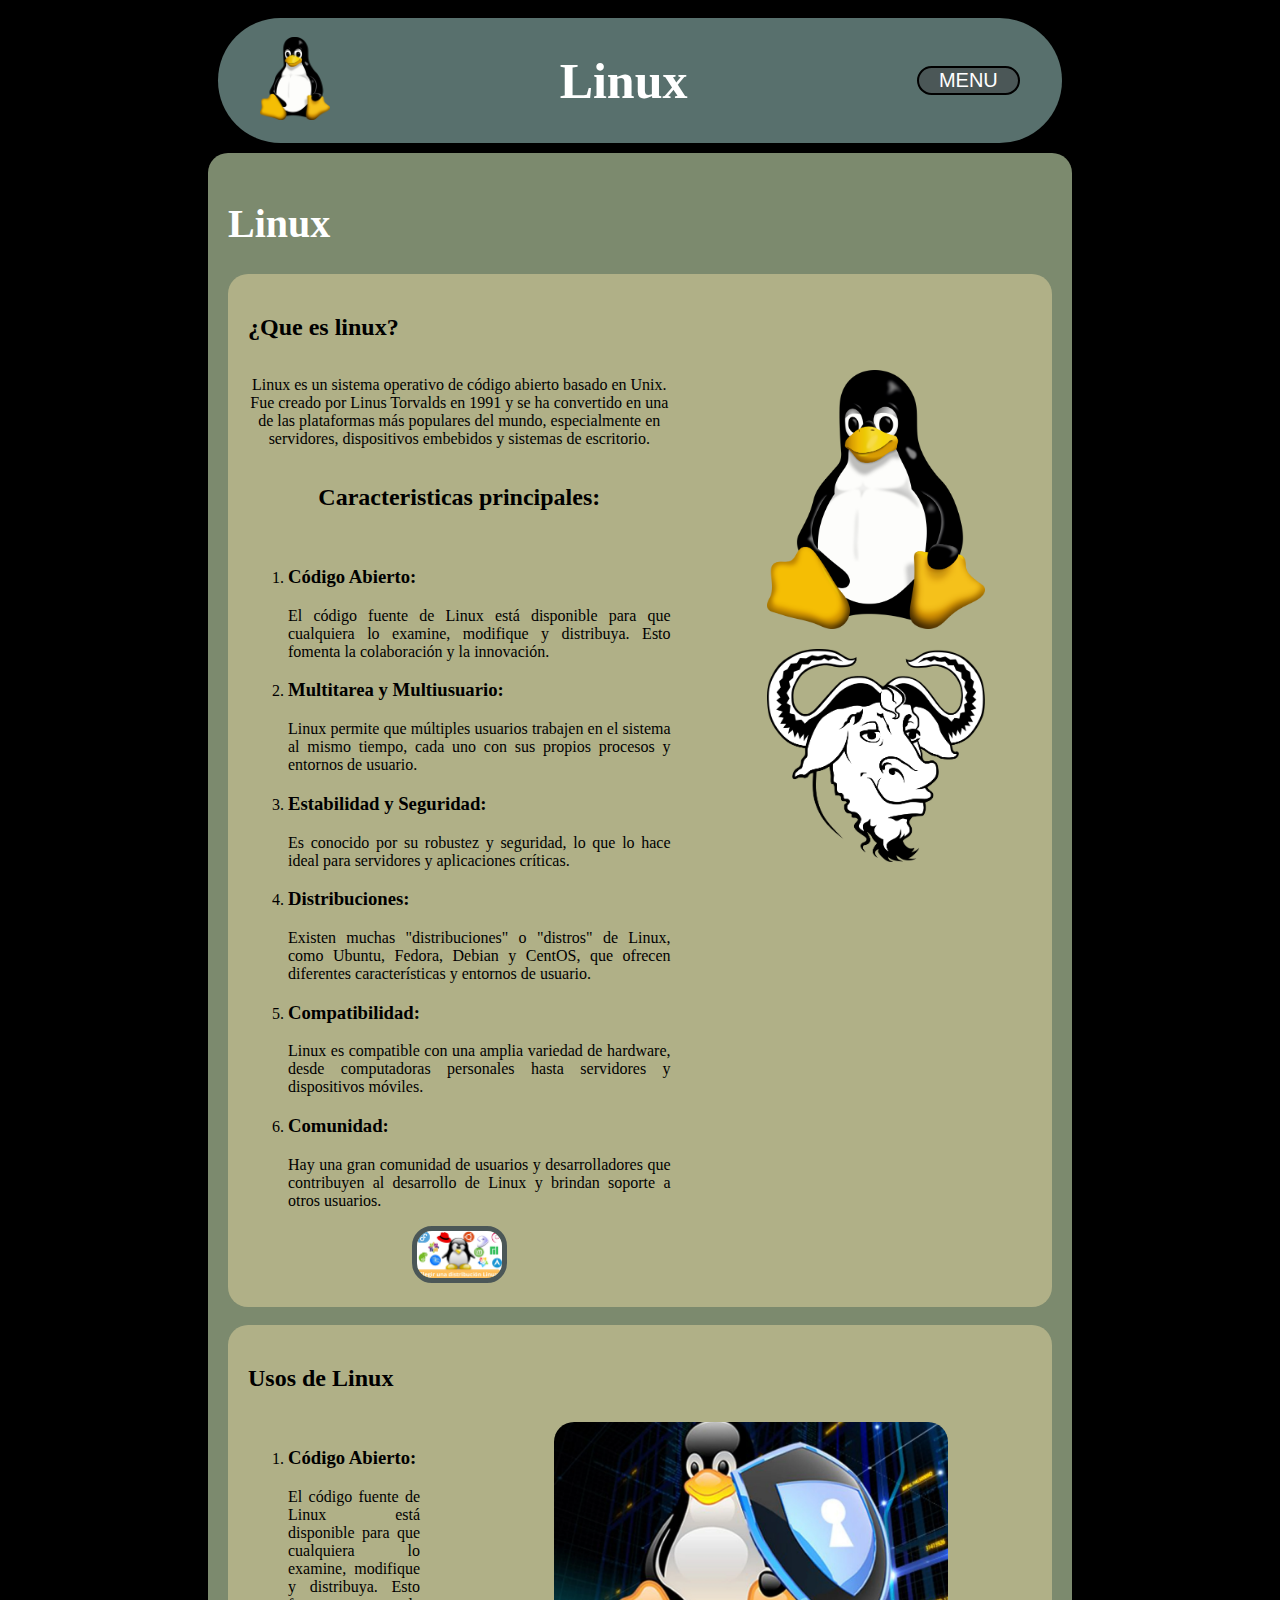
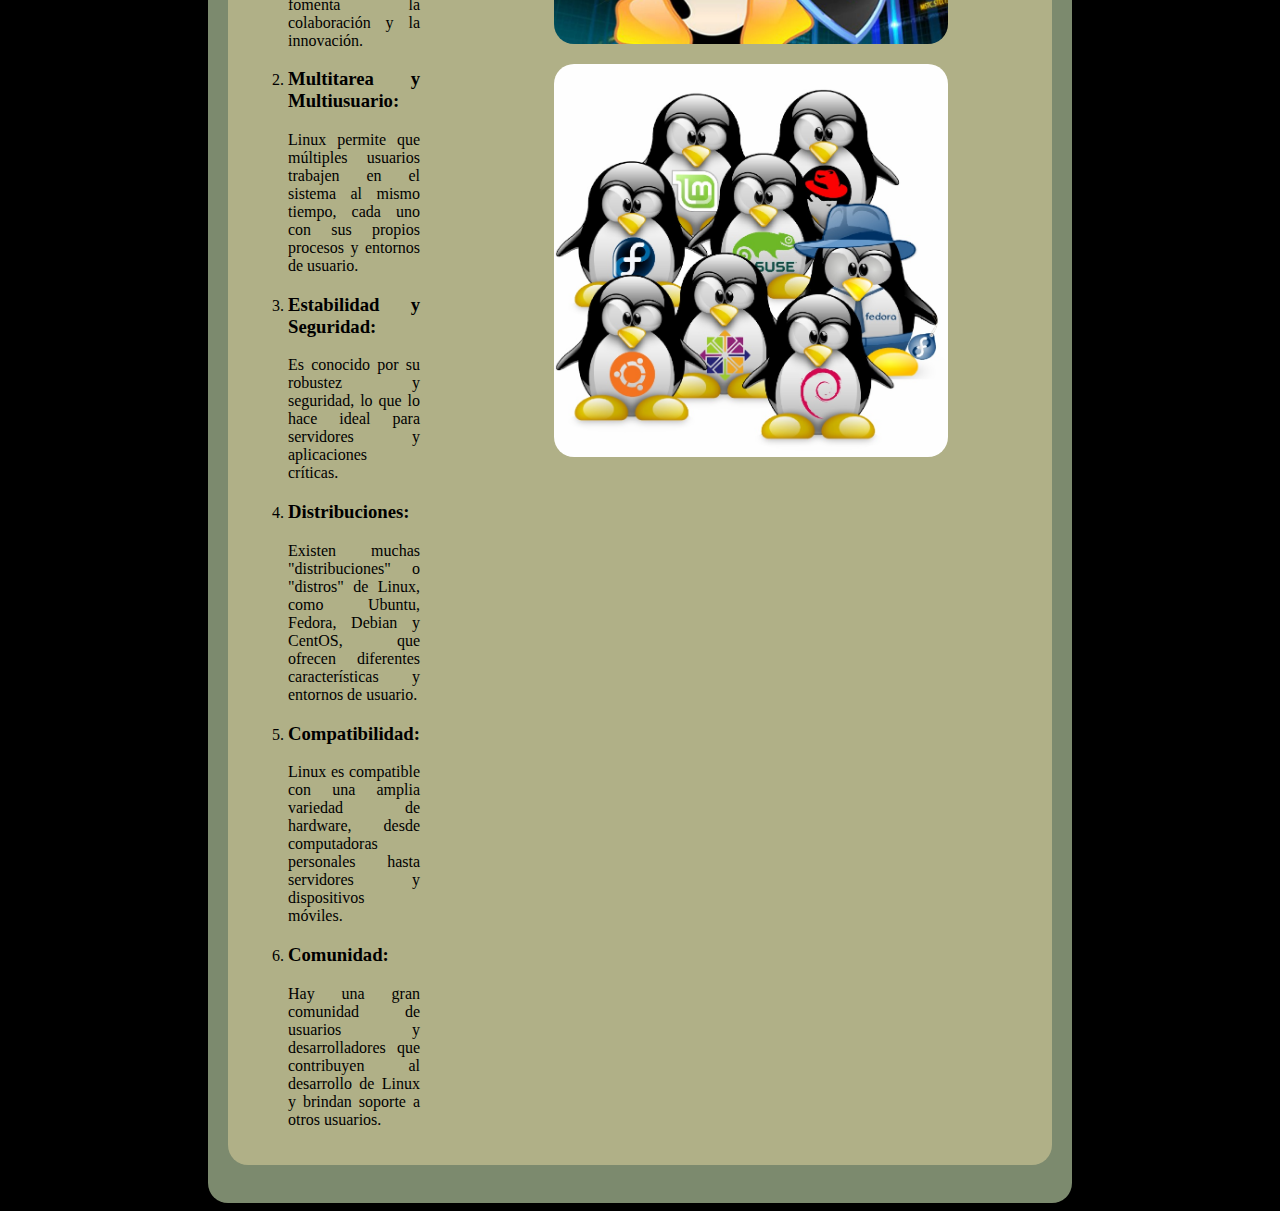
==== index.html @ 211c8463 "Add files via upload" ====
<!DOCTYPE html>
<html lang="es">
  <head>
    <meta charset="UTF-8">
    <meta name="viewport" content="width=device-width, initial-scale=1">
    <title> Linux</title>
    <link href="css/style.css" rel="stylesheet">
    <link rel="icon" href="img/logo.ico">
  </head>
    <nav>
    <div id="nav">
    <div id="imagen"><a href="index.html">
    <img src="img/logo.png" alt="" >
    </a>
    </div>
    <div id="titulo">
      <h1>Linux</h1>
    </div>
    <div class="boton1">
    <button>MENU</button>
    <div class="lista1">
        <a href="paginas/distribuciones.html">Distribuciones</a>
    </div>
    </div>
    </div>
    </nav>
 <body id="bo">
    <div id="fondo">
      <h1>Linux</h1>

    <div class="" id="foundo">
      
        <h2>¿Que es linux?</h2>
      <div class="" id="elemen">
        <div id="tex"><p>
            Linux es un sistema operativo de código abierto basado en Unix. Fue creado por Linus Torvalds en 1991 y se ha convertido en una de las plataformas más populares del mundo, especialmente en servidores, dispositivos embebidos y sistemas de escritorio.
          </p>
          <h2>Caracteristicas principales:</h2>
            <ol>
              <li><h3>Código Abierto:</h3> El código fuente de Linux está disponible para que cualquiera lo examine, modifique y distribuya. Esto fomenta la colaboración y la innovación.</li>
              <li> <h3> Multitarea y Multiusuario: </h3>Linux permite que múltiples usuarios trabajen en el sistema al mismo tiempo, cada uno con sus propios procesos y entornos de usuario.</li>
              <li> <h3> Estabilidad y Seguridad:</h3> Es conocido por su robustez y seguridad, lo que lo hace ideal para servidores y aplicaciones críticas.</li>
              <li> <h3>Distribuciones: </h3>Existen muchas "distribuciones" o "distros" de Linux, como Ubuntu, Fedora, Debian y CentOS, que ofrecen diferentes características y entornos de usuario.</li>
              <li> <h3> Compatibilidad: </h3>Linux es compatible con una amplia variedad de hardware, desde computadoras personales hasta servidores y dispositivos móviles.</li>
              <li> <h3> Comunidad: </h3>Hay una gran comunidad de usuarios y desarrolladores que contribuyen al desarrollo de Linux y brindan soporte a otros usuarios.</li>
            </ol>
            <a href="paginas/distribuciones.html" id="bt"><img src="img/elegir.png" alt=""></a>
        </div> 
          <div id="imagenes" >
            <img src="img/logo.png" alt="" id="the">
          <img src="img/gnu.png" alt="">
          </div>
      </div>
      </div> 
      <br>
 <div class="" id="foundo">
      
        <h2>Usos de Linux</h2>
      <div class="" id="elemen">
          <div id="tex">
            <ol>
              <li><h3>Código Abierto:</h3> El código fuente de Linux está disponible para que cualquiera lo examine, modifique y distribuya. Esto fomenta la colaboración y la innovación.</li>
              <li> <h3> Multitarea y Multiusuario: </h3>Linux permite que múltiples usuarios trabajen en el sistema al mismo tiempo, cada uno con sus propios procesos y entornos de usuario.</li>
              <li> <h3> Estabilidad y Seguridad:</h3> Es conocido por su robustez y seguridad, lo que lo hace ideal para servidores y aplicaciones críticas.</li>
              <li> <h3>Distribuciones: </h3>Existen muchas "distribuciones" o "distros" de Linux, como Ubuntu, Fedora, Debian y CentOS, que ofrecen diferentes características y entornos de usuario.</li>
              <li> <h3> Compatibilidad: </h3>Linux es compatible con una amplia variedad de hardware, desde computadoras personales hasta servidores y dispositivos móviles.</li>
              <li> <h3> Comunidad: </h3>Hay una gran comunidad de usuarios y desarrolladores que contribuyen al desarrollo de Linux y brindan soporte a otros usuarios.</li>
            </ol>
        </div> 
          <div id="imagenes" >
            <img src="img/seguridad.webp" alt="" id="the">
          <img src="img/comu.jpg" alt="">
          </div>
      </div>
      </div> 
      <br>

 </div> 
  </body>
</html>
---- css/style.css ----
nav{
  padding: 10px;
}
#nav{
  display: flex;
  justify-content: space-between;
  align-items: center;
  background-color:  #58706d;
  border-radius: 80px;
}
#nav h1{
  color: #FFFFFF;
  font-size: 50px;
}
#nav img{
  width: 70px;
}
#imagen{

  padding-left: 5%;
}
.boton1 button{
  background-color: #4b5757;
  border-radius: 20px;
  border: 2px solid black;
  color: white;
  padding-right: 20px;
  padding-left: 20px;
  font-size: 20px;
}
.boton1{
  padding-right: 5%;
}

.boton1:hover .lista1 {
  display: block;
}
.lista1 {
  display: none;
  position: absolute;
  width: 9%;
  overflow: auto;
  box-shadow: 0px 10px 10px 0px rgba(0,0,0,0.2);
}

.lista1 a {
  display: block;
  color: #FFFFFF;
  padding: 5px;
  text-decoration: none;
}
.lista1 a:hover {
  color: #FFFFFF;
  background-color: #7c8a6e;
}
body{
  background-color: black;
  color: white;
}


#fondo{
 padding: 20px;
  background-color: #7c8a6e;
  border-radius: 20px;
}
#fondo h1{
  font-size: 40px;
}
#fondo ol{
  text-align: justify;
}
#elemen{
  display: flex;
  justify-content: space-between;
 
}
#imagenes{
  display: flex; /* Activar flexbox */
  flex-direction: column; /* Alinea los elementos en una columna */
  align-items: center; /* Centra las imágenes horizontalmente */
  margin: 0 auto; /* Centra el contenedor */
  max-width: 800px;
}
#imagenes img{
  margin: 10px 0; /* Espacio vertical entre imágenes */
            width: 70%; /* O el tamaño que desees */
            height: auto;
}
#foundo img{
  border-radius: 20px;
}
#bo{
  padding-left: 200px;
  padding-right: 200px;
}
#tex{
  padding-right: 50px;
  display: flex;
  flex-direction: column;
align-items: center;
text-align: center;
}
#foundo{
  background-color: #b0b087;
  padding: 20px;
  border-radius: 20px;
  color: black;

}
#bt img{
  width: 20%;
  border-radius: 20px;
  border: 5px solid #4b5757;
}
#bt img:hover{
  transition-duration: 3s;
  border-top-right-radius: 80px;
  border-top-left-radius: 80px;
  transform: scale(2.1);
}
#nobara{
  width: 50%;
}
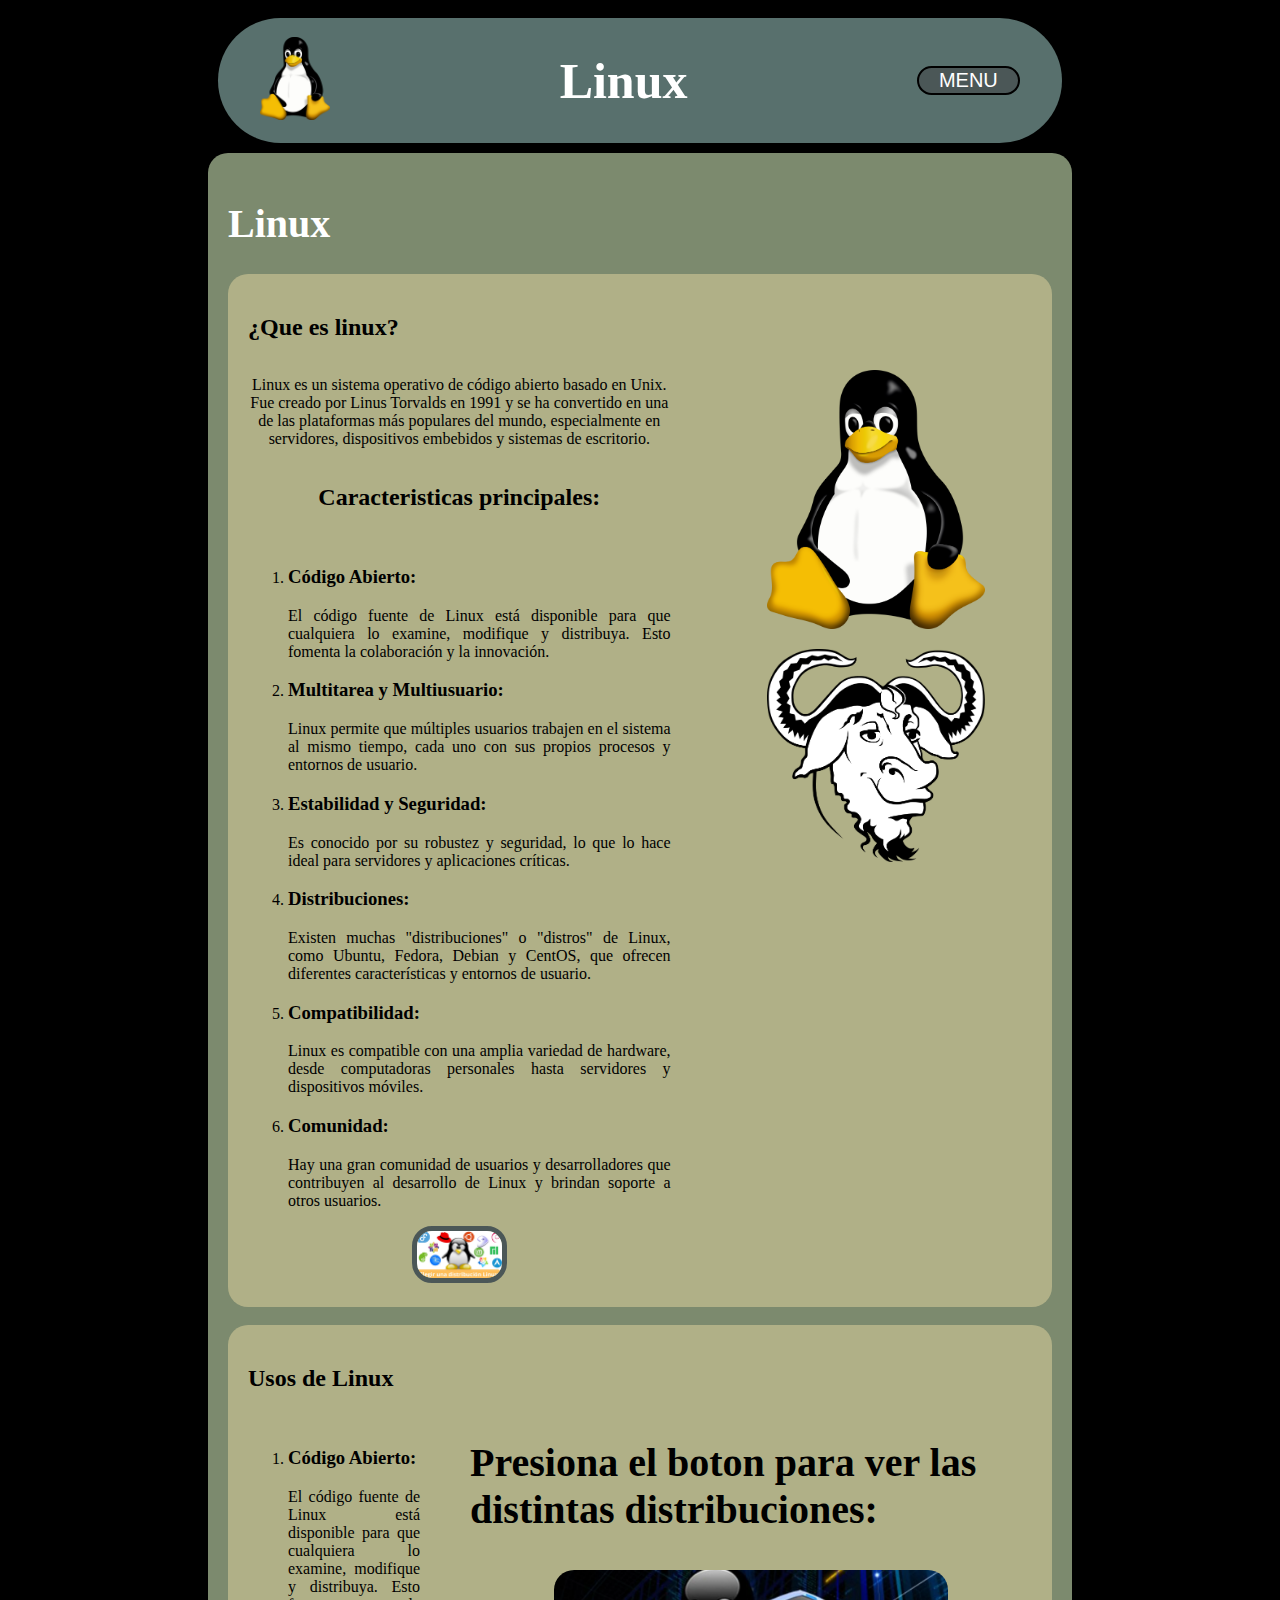
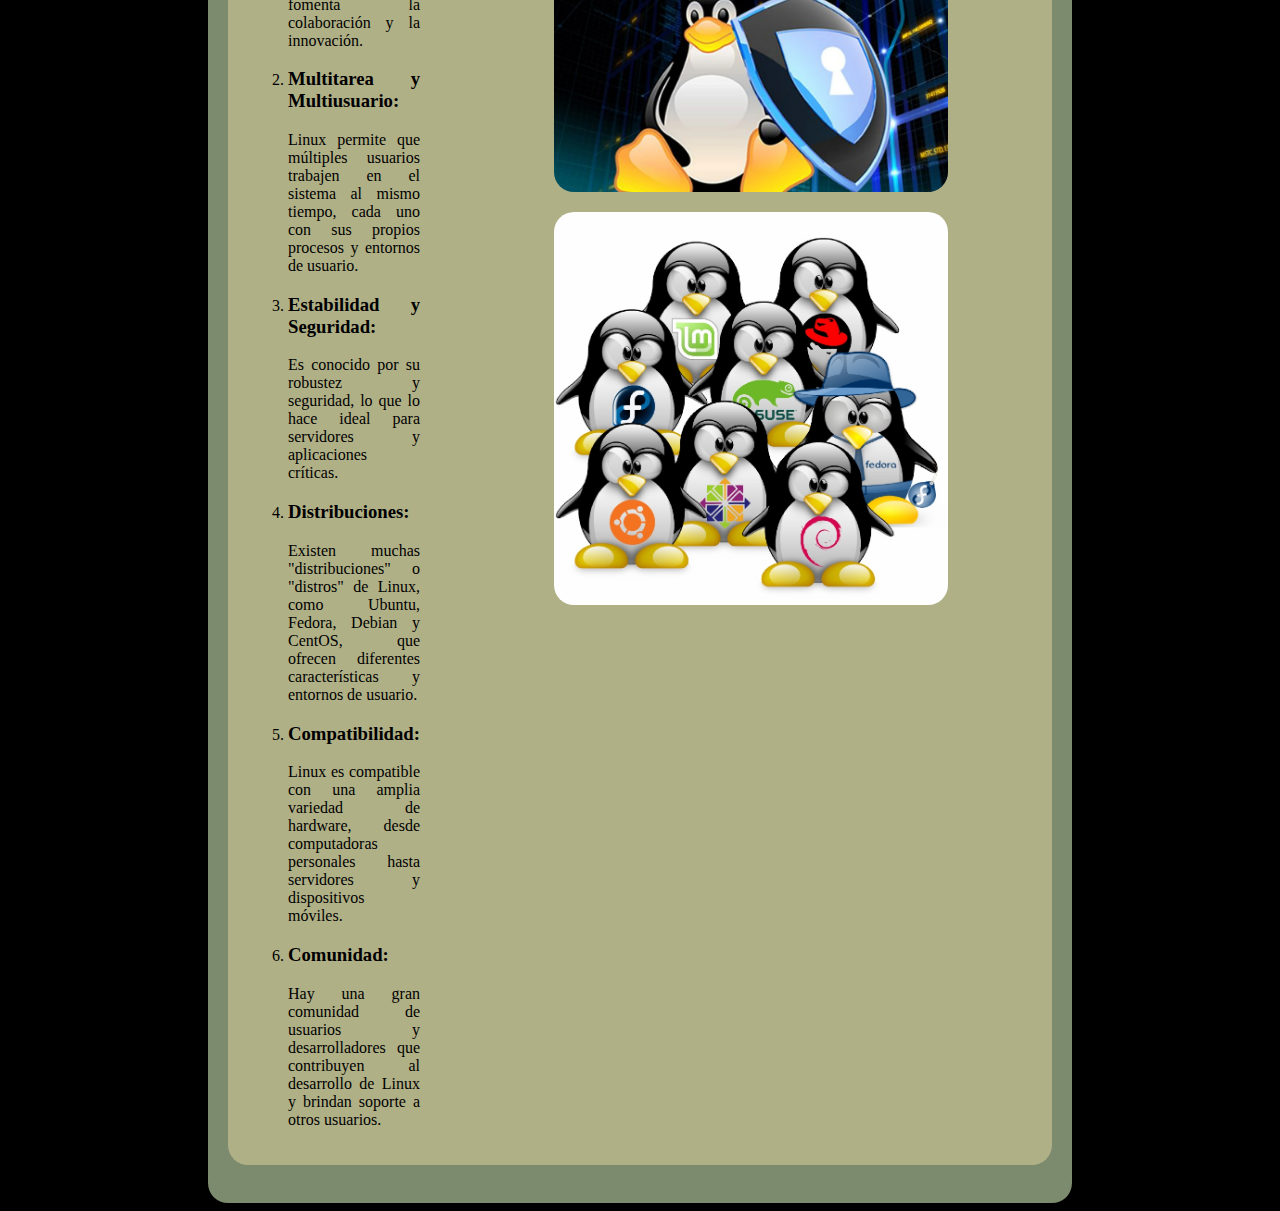
==== commit 7c27529c: "Update index.html" ====
--- a/index.html
+++ b/index.html
@@ -67,7 +67,9 @@
               <li> <h3> Comunidad: </h3>Hay una gran comunidad de usuarios y desarrolladores que contribuyen al desarrollo de Linux y brindan soporte a otros usuarios.</li>
             </ol>
         </div> 
+        
           <div id="imagenes" >
+            <h1>Presiona el boton para ver las distintas distribuciones:</h1>
             <img src="img/seguridad.webp" alt="" id="the">
           <img src="img/comu.jpg" alt="">
           </div>
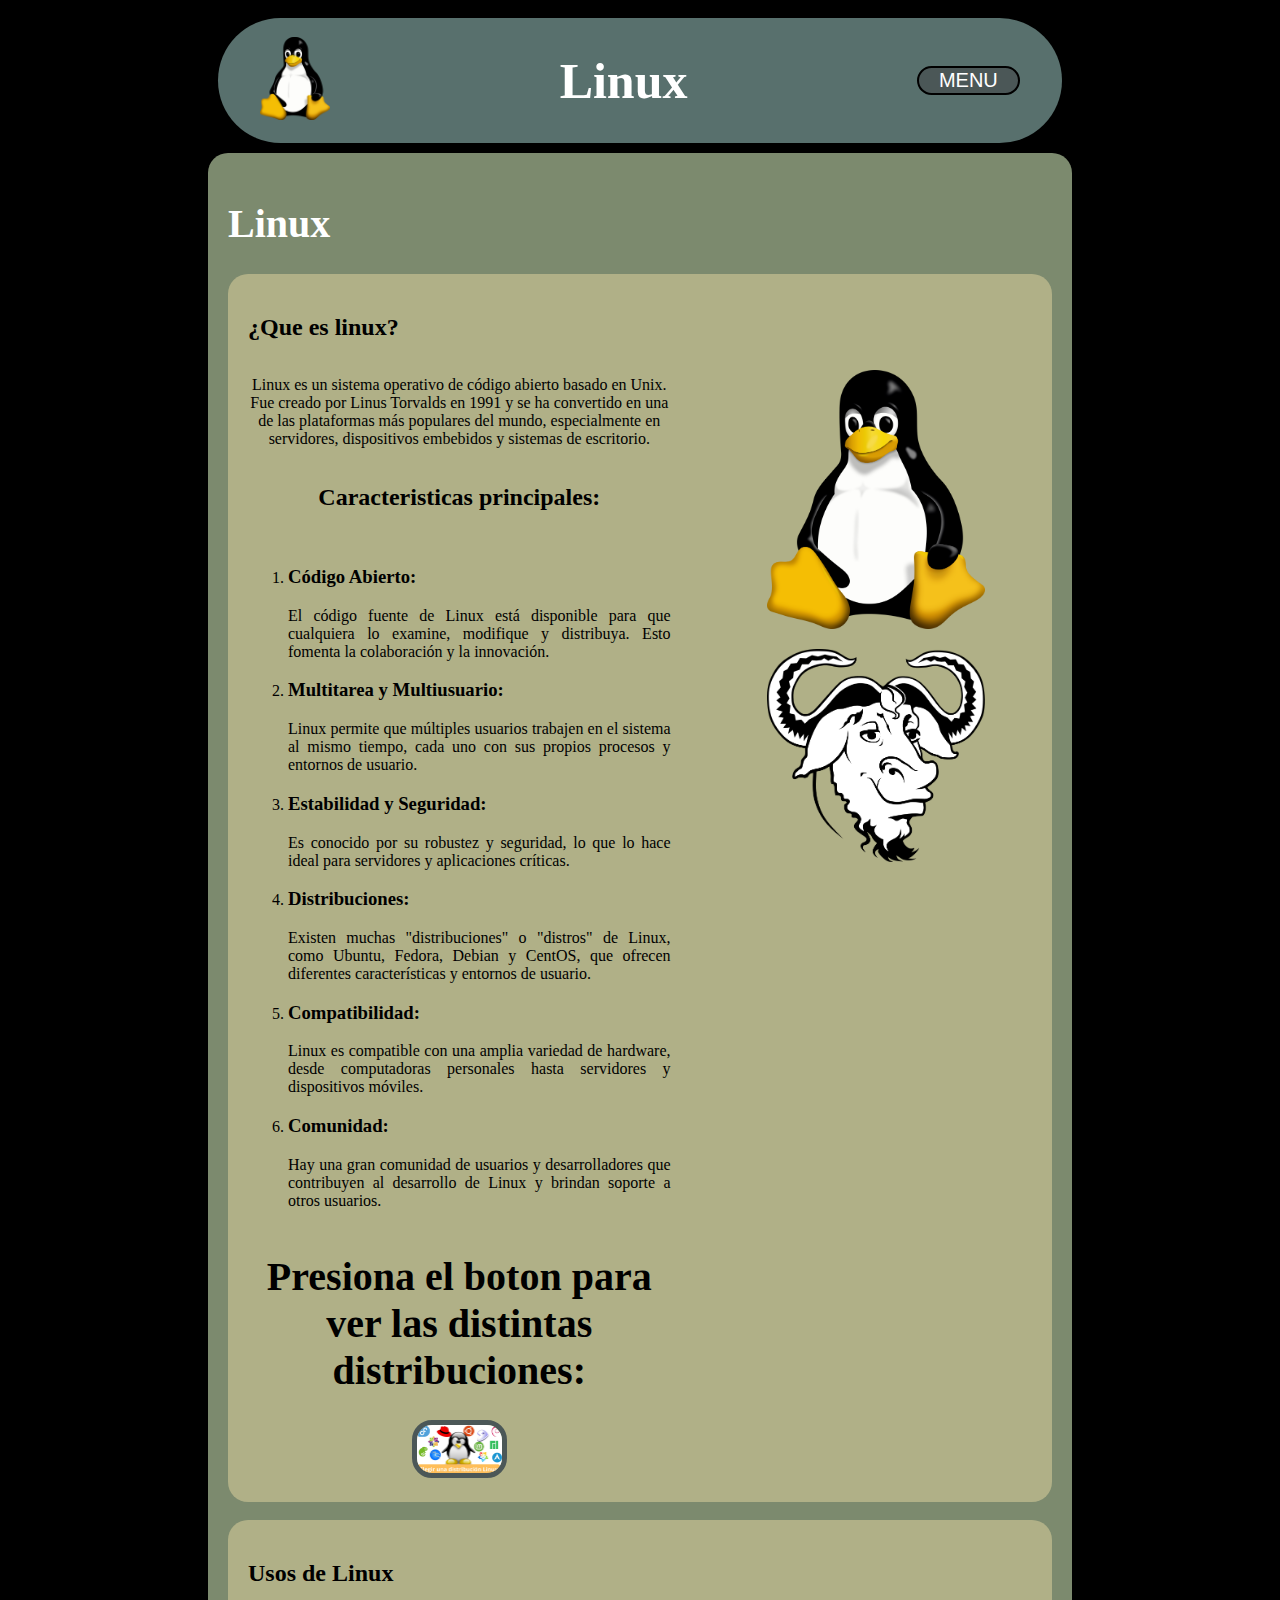
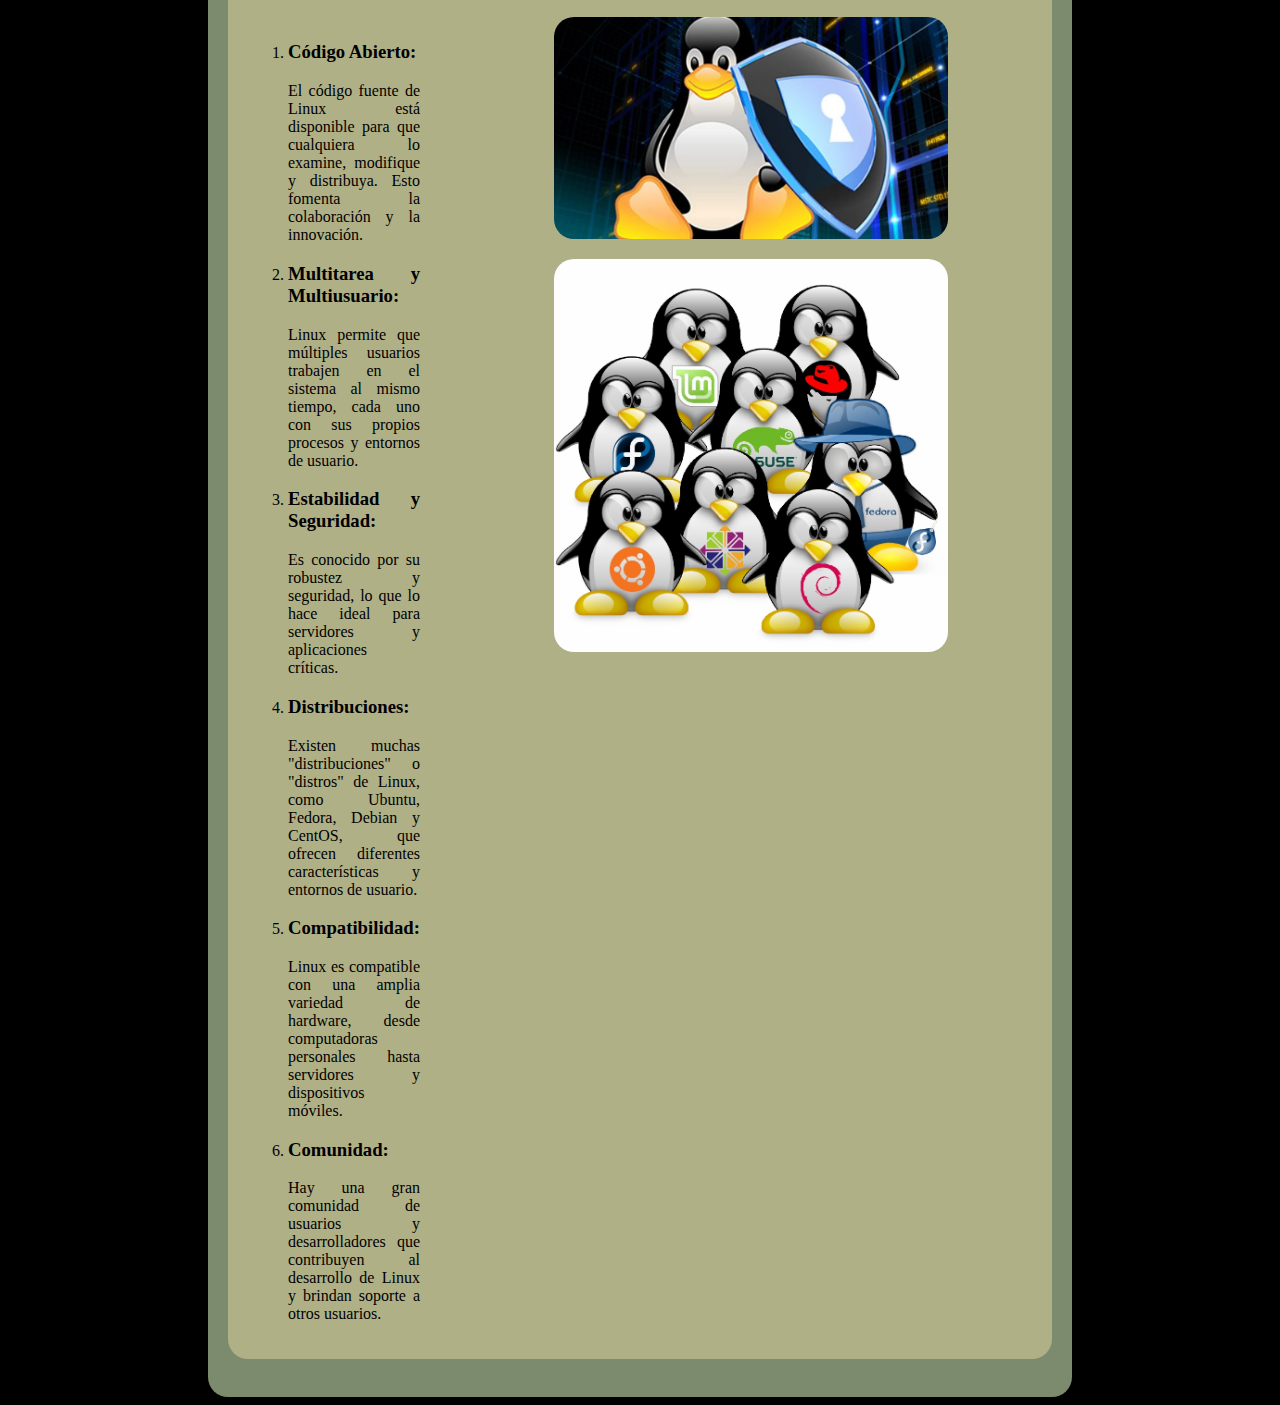
==== commit ae77d0c1: "Update index.html" ====
--- a/index.html
+++ b/index.html
@@ -44,6 +44,7 @@
               <li> <h3> Compatibilidad: </h3>Linux es compatible con una amplia variedad de hardware, desde computadoras personales hasta servidores y dispositivos móviles.</li>
               <li> <h3> Comunidad: </h3>Hay una gran comunidad de usuarios y desarrolladores que contribuyen al desarrollo de Linux y brindan soporte a otros usuarios.</li>
             </ol>
+           <h1>Presiona el boton para ver las distintas distribuciones:</h1>
             <a href="paginas/distribuciones.html" id="bt"><img src="img/elegir.png" alt=""></a>
         </div> 
           <div id="imagenes" >
@@ -69,7 +70,6 @@
         </div> 
         
           <div id="imagenes" >
-            <h1>Presiona el boton para ver las distintas distribuciones:</h1>
             <img src="img/seguridad.webp" alt="" id="the">
           <img src="img/comu.jpg" alt="">
           </div>
